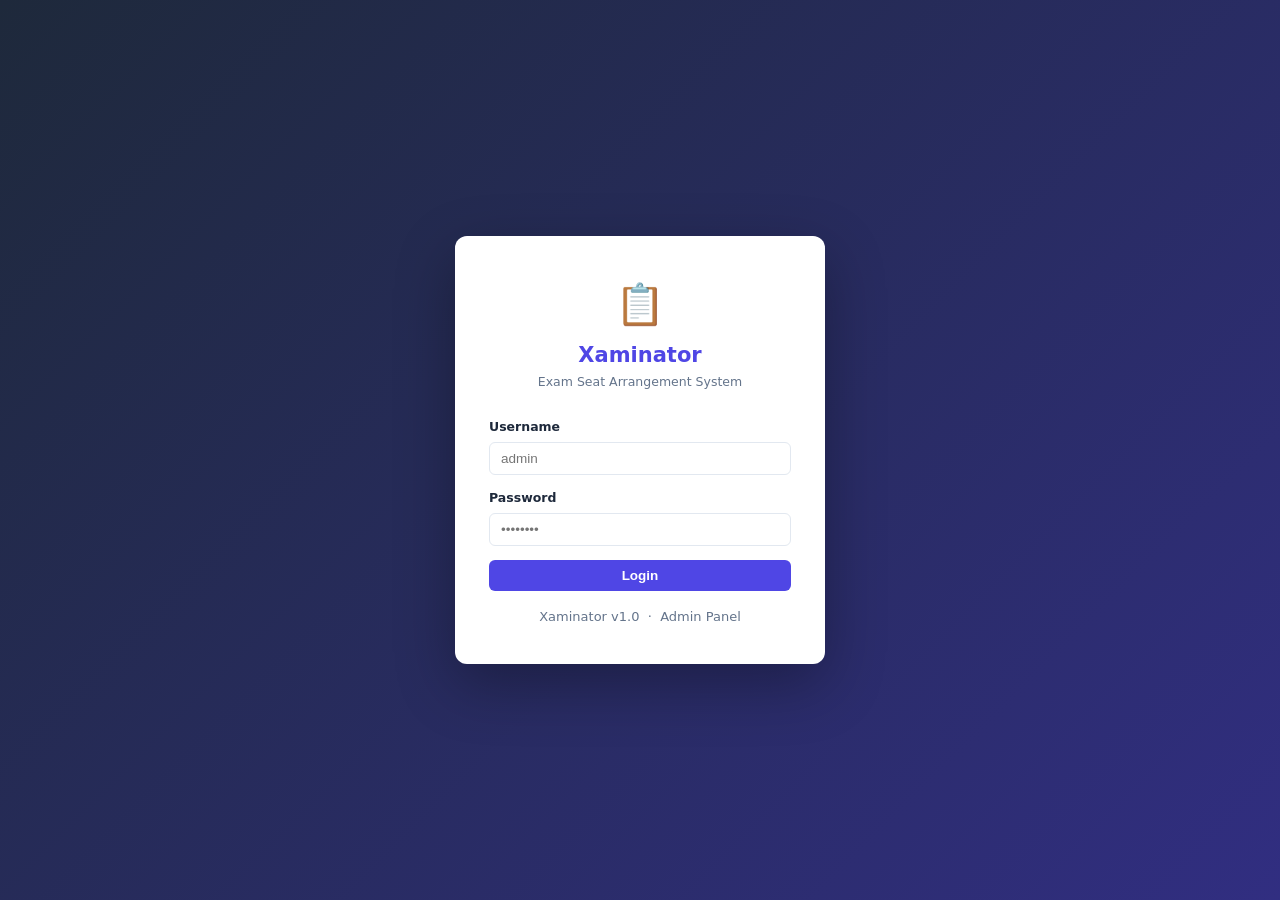
==== frontend/index.html @ a09771d4 "updt:frontend code" ====
<!DOCTYPE html>
<html lang="en">
<head>
  <meta charset="UTF-8">
  <meta name="viewport" content="width=device-width, initial-scale=1.0">
  <title>Login — Xaminator</title>
  <link rel="stylesheet" href="css/styles.css">
</head>
<body class="login-page">

  <div class="login-card">
    <div class="login-logo">
      <span class="logo-mark">📋</span>
      <h1>Xaminator</h1>
      <p>Exam Seat Arrangement System</p>
    </div>

    <form id="login-form" autocomplete="on" novalidate>
      <div id="login-error" class="login-error" role="alert"></div>

      <div class="form-group">
        <label for="username">Username</label>
        <input id="username" type="text" placeholder="admin"
               autocomplete="username" required>
      </div>

      <div class="form-group">
        <label for="password">Password</label>
        <input id="password" type="password" placeholder="••••••••"
               autocomplete="current-password" required>
      </div>

      <button type="submit" class="btn btn-primary btn-full">
        Login
      </button>
    </form>

    <p class="text-muted mt-4" style="text-align:center;">
      Xaminator v1.0 &nbsp;·&nbsp; Admin Panel
    </p>
  </div>

  <script>
    // Redirect to dashboard if already logged in
    if (sessionStorage.getItem('xaminator_auth') === '1') {
      location.replace('dashboard.html');
    }

    document.getElementById('login-form').addEventListener('submit', function (e) {
      e.preventDefault();
      const username = document.getElementById('username').value.trim();
      const password = document.getElementById('password').value;
      const errEl    = document.getElementById('login-error');

      errEl.style.display = 'none';
      errEl.textContent   = '';

      if (!username || !password) {
        errEl.textContent   = 'Please enter both username and password.';
        errEl.style.display = 'block';
        return;
      }

      // Placeholder auth — swap for a real JWT /login API call when backend auth is added.
      if (username === 'admin' && password === 'admin') {
        sessionStorage.setItem('xaminator_auth', '1');
        location.href = 'dashboard.html';
      } else {
        errEl.textContent   = 'Invalid credentials. Default: admin / admin';
        errEl.style.display = 'block';
      }
    });
  </script>

</body>
</html>
---- frontend/css/styles.css ----
/* ============================================================
   Xaminator Admin Dashboard — styles.css
   ============================================================ */

/* === CSS Variables === */
:root {
  --primary:       #4f46e5;
  --primary-dark:  #4338ca;
  --primary-light: #e0e7ff;
  --sidebar-bg:    #1e293b;
  --sidebar-hover: #334155;
  --sidebar-link:  #94a3b8;
  --bg:            #f1f5f9;
  --card-bg:       #ffffff;
  --text:          #1e293b;
  --text-muted:    #64748b;
  --border:        #e2e8f0;
  --success:       #10b981;
  --success-bg:    #d1fae5;
  --error:         #ef4444;
  --error-bg:      #fee2e2;
  --warning:       #f59e0b;
  --warning-bg:    #fef3c7;
  --info:          #3b82f6;
  --info-bg:       #dbeafe;
  --sidebar-width: 240px;
  --radius:        8px;
  --shadow:        0 1px 3px rgba(0,0,0,.10), 0 1px 2px rgba(0,0,0,.06);
  --shadow-md:     0 4px 6px rgba(0,0,0,.07), 0 2px 4px rgba(0,0,0,.06);
}

/* === Reset === */
*, *::before, *::after { box-sizing: border-box; margin: 0; padding: 0; }
html { height: 100%; font-size: 16px; }
body {
  font-family: 'Segoe UI', system-ui, -apple-system, sans-serif;
  background: var(--bg);
  color: var(--text);
  min-height: 100%;
  line-height: 1.5;
}

/* ============================================================
   Layout
   ============================================================ */
.app-layout {
  display: flex;
  min-height: 100vh;
}

/* ============================================================
   Sidebar
   ============================================================ */
.sidebar {
  width: var(--sidebar-width);
  background: var(--sidebar-bg);
  display: flex;
  flex-direction: column;
  position: fixed;
  top: 0; left: 0; bottom: 0;
  z-index: 100;
  overflow-y: auto;
}

.sidebar-logo {
  display: flex;
  align-items: center;
  gap: 10px;
  padding: 22px 20px;
  border-bottom: 1px solid #334155;
  flex-shrink: 0;
}
.sidebar-logo .logo-icon { font-size: 22px; }
.sidebar-logo .logo-text {
  font-size: 17px;
  font-weight: 700;
  color: #f8fafc;
  letter-spacing: .4px;
}

.nav-links { list-style: none; padding: 12px 0; flex: 1; }
.nav-links li a {
  display: flex;
  align-items: center;
  gap: 11px;
  padding: 11px 20px;
  color: var(--sidebar-link);
  text-decoration: none;
  font-size: 13.5px;
  font-weight: 500;
  transition: background .15s, color .15s;
}
.nav-links li a:hover  { background: var(--sidebar-hover); color: #f8fafc; }
.nav-links li a.active {
  background: var(--primary);
  color: #fff;
  border-right: 3px solid #818cf8;
}
.nav-icon { font-size: 15px; }

.sidebar-footer {
  padding: 14px 20px;
  border-top: 1px solid #334155;
  flex-shrink: 0;
}
.logout-btn {
  display: flex;
  align-items: center;
  gap: 9px;
  color: #94a3b8;
  text-decoration: none;
  font-size: 13.5px;
  padding: 8px 0;
  transition: color .15s;
}
.logout-btn:hover { color: var(--error); }

/* ============================================================
   Main Content
   ============================================================ */
.main-content {
  margin-left: var(--sidebar-width);
  flex: 1;
  display: flex;
  flex-direction: column;
  min-height: 100vh;
}
.page-header {
  background: var(--card-bg);
  border-bottom: 1px solid var(--border);
  padding: 18px 30px;
  display: flex;
  align-items: center;
  justify-content: space-between;
  flex-shrink: 0;
}
.page-header h1  { font-size: 20px; font-weight: 700; color: var(--text); }
.page-header p   { font-size: 13px; color: var(--text-muted); margin-top: 2px; }
.page-body       { padding: 24px 30px; flex: 1; }

/* ============================================================
   Cards
   ============================================================ */
.card {
  background: var(--card-bg);
  border-radius: var(--radius);
  border: 1px solid var(--border);
  box-shadow: var(--shadow);
}
.card-header {
  padding: 14px 18px;
  border-bottom: 1px solid var(--border);
  font-size: 14px;
  font-weight: 600;
  color: var(--text);
}
.card-body { padding: 18px; }

/* ============================================================
   Stats Grid
   ============================================================ */
.stats-grid {
  display: grid;
  grid-template-columns: repeat(auto-fit, minmax(190px, 1fr));
  gap: 18px;
  margin-bottom: 26px;
}
.stat-card {
  background: var(--card-bg);
  border-radius: var(--radius);
  border: 1px solid var(--border);
  box-shadow: var(--shadow);
  padding: 18px 22px;
  display: flex;
  align-items: center;
  gap: 15px;
}
.stat-icon {
  width: 46px; height: 46px;
  border-radius: var(--radius);
  display: flex; align-items: center; justify-content: center;
  font-size: 20px;
  flex-shrink: 0;
}
.stat-icon.blue   { background: #eff6ff; }
.stat-icon.green  { background: #f0fdf4; }
.stat-icon.purple { background: #faf5ff; }
.stat-icon.orange { background: #fff7ed; }
.stat-value { font-size: 26px; font-weight: 700; color: var(--text); line-height: 1; }
.stat-label { font-size: 12px; color: var(--text-muted); margin-top: 3px; }

/* ============================================================
   Two-column layout
   ============================================================ */
.two-col {
  display: grid;
  grid-template-columns: 320px 1fr;
  gap: 22px;
  align-items: start;
}
@media (max-width: 900px) { .two-col { grid-template-columns: 1fr; } }

/* ============================================================
   Forms
   ============================================================ */
.form-group  { margin-bottom: 14px; }
.form-group label {
  display: block;
  font-size: 12.5px;
  font-weight: 600;
  color: var(--text);
  margin-bottom: 5px;
}
.form-group input,
.form-group select,
.form-group textarea {
  width: 100%;
  padding: 8px 11px;
  border: 1px solid var(--border);
  border-radius: 6px;
  font-size: 13.5px;
  color: var(--text);
  background: #fff;
  outline: none;
  transition: border-color .15s, box-shadow .15s;
  -webkit-appearance: none;
  appearance: none;
}
.form-group select { background-image: url("data:image/svg+xml,%3Csvg xmlns='http://www.w3.org/2000/svg' width='12' height='12' viewBox='0 0 12 12'%3E%3Cpath fill='%2364748b' d='M6 8L1 3h10z'/%3E%3C/svg%3E"); background-repeat: no-repeat; background-position: right 10px center; padding-right: 28px; }
.form-group input:focus,
.form-group select:focus,
.form-group textarea:focus {
  border-color: var(--primary);
  box-shadow: 0 0 0 3px var(--primary-light);
}
.form-group input.error,
.form-group select.error { border-color: var(--error); }
.field-error { font-size: 11.5px; color: var(--error); margin-top: 3px; }

/* ============================================================
   Buttons
   ============================================================ */
.btn {
  display: inline-flex;
  align-items: center;
  gap: 6px;
  padding: 8px 16px;
  border-radius: 6px;
  border: none;
  font-size: 13.5px;
  font-weight: 600;
  cursor: pointer;
  transition: background .15s, transform .1s, opacity .15s;
  text-decoration: none;
  white-space: nowrap;
}
.btn:active   { transform: scale(.98); }
.btn:disabled { opacity: .6; cursor: not-allowed; }

.btn-primary   { background: var(--primary); color: #fff; }
.btn-primary:hover:not(:disabled)   { background: var(--primary-dark); }
.btn-danger    { background: var(--error); color: #fff; }
.btn-danger:hover:not(:disabled)    { background: #dc2626; }
.btn-success   { background: var(--success); color: #fff; }
.btn-success:hover:not(:disabled)   { background: #059669; }
.btn-secondary { background: var(--border); color: var(--text); }
.btn-secondary:hover:not(:disabled) { background: #cbd5e1; }
.btn-sm   { padding: 5px 11px; font-size: 12px; }
.btn-full { width: 100%; justify-content: center; }

/* ============================================================
   Search Bar
   ============================================================ */
.search-bar          { display: flex; gap: 10px; margin-bottom: 14px; }
.search-bar input    { flex: 1; padding: 8px 11px; border: 1px solid var(--border); border-radius: 6px; font-size: 13.5px; outline: none; }
.search-bar input:focus { border-color: var(--primary); box-shadow: 0 0 0 3px var(--primary-light); }

/* ============================================================
   Tables
   ============================================================ */
.table-wrapper { overflow-x: auto; border-radius: var(--radius); }
table  { width: 100%; border-collapse: collapse; font-size: 13.5px; }
thead th {
  text-align: left;
  padding: 11px 13px;
  background: #f8fafc;
  border-bottom: 2px solid var(--border);
  font-size: 11px;
  font-weight: 700;
  color: var(--text-muted);
  text-transform: uppercase;
  letter-spacing: .5px;
  white-space: nowrap;
}
tbody tr { border-bottom: 1px solid var(--border); transition: background .1s; }
tbody tr:last-child { border-bottom: none; }
tbody tr:hover { background: #f8fafc; }
tbody td { padding: 11px 13px; color: var(--text); vertical-align: middle; }
.empty-row td {
  text-align: center;
  color: var(--text-muted);
  padding: 30px;
  font-style: italic;
  font-size: 13px;
}
.loading-row td { text-align: center; padding: 30px; color: var(--text-muted); }

/* ============================================================
   Badges
   ============================================================ */
.badge {
  display: inline-block;
  padding: 2px 8px;
  border-radius: 20px;
  font-size: 10.5px;
  font-weight: 700;
  text-transform: uppercase;
  letter-spacing: .3px;
}
.badge-success { background: var(--success-bg); color: #065f46; }
.badge-error   { background: var(--error-bg);   color: #991b1b; }
.badge-warning { background: var(--warning-bg); color: #92400e; }
.badge-info    { background: var(--info-bg);    color: #1e40af; }
.badge-gray    { background: #f1f5f9;           color: #475569; }

/* ============================================================
   Toast Notifications
   ============================================================ */
#toast-container {
  position: fixed;
  top: 18px; right: 18px;
  z-index: 9999;
  display: flex;
  flex-direction: column;
  gap: 9px;
  pointer-events: none;
}
.toast {
  display: flex;
  align-items: center;
  gap: 10px;
  padding: 13px 16px;
  border-radius: var(--radius);
  font-size: 13.5px;
  font-weight: 500;
  box-shadow: var(--shadow-md);
  min-width: 270px;
  max-width: 380px;
  pointer-events: all;
  animation: toastIn .25s ease-out;
}
@keyframes toastIn  { from { transform: translateX(110%); opacity: 0; } to { transform: translateX(0); opacity: 1; } }
@keyframes toastOut { to   { transform: translateX(110%); opacity: 0; } }
.toast.success { background: var(--success-bg); color: #065f46; border-left: 4px solid var(--success); }
.toast.error   { background: var(--error-bg);   color: #991b1b; border-left: 4px solid var(--error);   }
.toast.info    { background: var(--info-bg);    color: #1e40af; border-left: 4px solid var(--info);    }

/* ============================================================
   Spinner
   ============================================================ */
.spinner {
  display: inline-block;
  width: 15px; height: 15px;
  border: 2px solid rgba(255,255,255,.4);
  border-top-color: #fff;
  border-radius: 50%;
  animation: spin .7s linear infinite;
  flex-shrink: 0;
  vertical-align: middle;
}
.spinner-dark { border: 2px solid var(--border); border-top-color: var(--primary); }
@keyframes spin { to { transform: rotate(360deg); } }

/* ============================================================
   Seating select bar
   ============================================================ */
.select-bar { display: flex; gap: 12px; align-items: flex-end; margin-bottom: 18px; flex-wrap: wrap; }
.select-bar .form-group { flex: 1; min-width: 220px; margin-bottom: 0; }
.seating-meta { font-size: 13px; color: var(--text-muted); margin-bottom: 12px; }

/* ============================================================
   Dept list on dashboard
   ============================================================ */
.dept-item {
  display: flex;
  justify-content: space-between;
  align-items: center;
  padding: 7px 0;
  border-bottom: 1px solid var(--border);
  font-size: 13px;
}
.dept-item:last-child { border-bottom: none; }
.dept-code { font-weight: 700; color: var(--primary); }

/* ============================================================
   Login Page
   ============================================================ */
.login-page {
  min-height: 100vh;
  background: linear-gradient(135deg, #1e293b 0%, #312e81 100%);
  display: flex;
  align-items: center;
  justify-content: center;
}
.login-card {
  background: #fff;
  border-radius: 12px;
  box-shadow: 0 20px 60px rgba(0,0,0,.3);
  padding: 38px 34px;
  width: 100%;
  max-width: 370px;
}
.login-logo { text-align: center; margin-bottom: 26px; }
.login-logo .logo-mark { font-size: 40px; display: block; margin-bottom: 6px; }
.login-logo h1 { font-size: 21px; font-weight: 800; color: var(--primary); }
.login-logo p  { font-size: 12.5px; color: var(--text-muted); margin-top: 2px; }
.login-error { color: var(--error); font-size: 13px; margin-bottom: 10px; display: none; }

/* ============================================================
   Utility
   ============================================================ */
.mt-3 { margin-top: 12px; }
.mt-4 { margin-top: 16px; }
.mb-4 { margin-bottom: 16px; }
.text-muted  { color: var(--text-muted); font-size: 13px; }
.flex-between{ display: flex; align-items: center; justify-content: space-between; }
.section-title {
  font-size: 11px;
  font-weight: 700;
  color: var(--text-muted);
  text-transform: uppercase;
  letter-spacing: .5px;
  margin-bottom: 14px;
  padding-bottom: 8px;
  border-bottom: 1px solid var(--border);
}
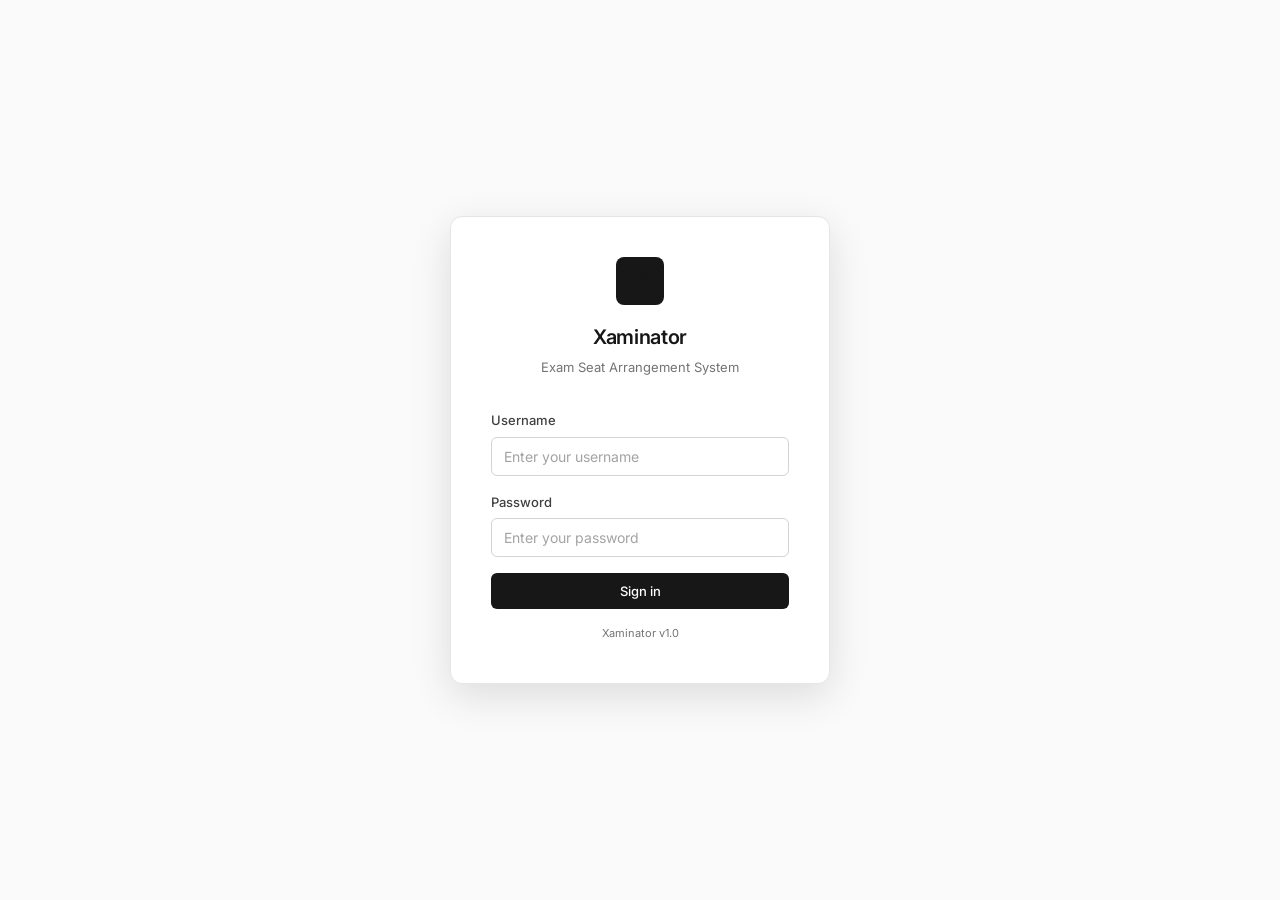
==== commit 0cdfb341: "updt: UI changes and bulk upload" ====
--- a/frontend/index.html
+++ b/frontend/index.html
@@ -4,13 +4,16 @@
   <meta charset="UTF-8">
   <meta name="viewport" content="width=device-width, initial-scale=1.0">
   <title>Login — Xaminator</title>
+  <link rel="preconnect" href="https://fonts.googleapis.com">
+  <link rel="preconnect" href="https://fonts.gstatic.com" crossorigin>
+  <link href="https://fonts.googleapis.com/css2?family=Inter:wght@400;500;600;700&display=swap" rel="stylesheet">
   <link rel="stylesheet" href="css/styles.css">
 </head>
 <body class="login-page">
 
   <div class="login-card">
     <div class="login-logo">
-      <span class="logo-mark">📋</span>
+      <div class="logo-mark">X</div>
       <h1>Xaminator</h1>
       <p>Exam Seat Arrangement System</p>
     </div>
@@ -20,37 +23,39 @@
 
       <div class="form-group">
         <label for="username">Username</label>
-        <input id="username" type="text" placeholder="admin"
+        <input id="username" type="text" placeholder="Enter your username"
                autocomplete="username" required>
       </div>
 
       <div class="form-group">
         <label for="password">Password</label>
-        <input id="password" type="password" placeholder="••••••••"
+        <input id="password" type="password" placeholder="Enter your password"
                autocomplete="current-password" required>
       </div>
 
-      <button type="submit" class="btn btn-primary btn-full">
-        Login
+      <button type="submit" class="btn btn-primary btn-full" id="login-btn">
+        Sign in
       </button>
     </form>
 
-    <p class="text-muted mt-4" style="text-align:center;">
-      Xaminator v1.0 &nbsp;·&nbsp; Admin Panel
+    <p class="text-muted mt-4" style="text-align:center; font-size: 11px;">
+      Xaminator v1.0
     </p>
   </div>
 
+  <script src="js/api.js"></script>
   <script>
     // Redirect to dashboard if already logged in
-    if (sessionStorage.getItem('xaminator_auth') === '1') {
+    if (AuthAPI.isAuthenticated()) {
       location.replace('dashboard.html');
     }
 
-    document.getElementById('login-form').addEventListener('submit', function (e) {
+    document.getElementById('login-form').addEventListener('submit', async function (e) {
       e.preventDefault();
       const username = document.getElementById('username').value.trim();
       const password = document.getElementById('password').value;
       const errEl    = document.getElementById('login-error');
+      const loginBtn = document.getElementById('login-btn');
 
       errEl.style.display = 'none';
       errEl.textContent   = '';
@@ -61,13 +66,20 @@
         return;
       }
 
-      // Placeholder auth — swap for a real JWT /login API call when backend auth is added.
-      if (username === 'admin' && password === 'admin') {
-        sessionStorage.setItem('xaminator_auth', '1');
+      // Disable button and show loading state
+      loginBtn.disabled = true;
+      const originalText = loginBtn.innerHTML;
+      loginBtn.innerHTML = '<span class="spinner"></span> Signing in...';
+
+      try {
+        await AuthAPI.login(username, password);
         location.href = 'dashboard.html';
-      } else {
-        errEl.textContent   = 'Invalid credentials. Default: admin / admin';
+      } catch (error) {
+        errEl.textContent = error.message || 'Invalid credentials. Please try again.';
         errEl.style.display = 'block';
+      } finally {
+        loginBtn.disabled = false;
+        loginBtn.innerHTML = originalText;
       }
     });
   </script>
--- a/frontend/css/styles.css
+++ b/frontend/css/styles.css
@@ -1,43 +1,77 @@
 /* ============================================================
-   Xaminator Admin Dashboard — styles.css
+   Xaminator — Professional Minimal Design System
+   Inspired by Linear, Notion, and Vercel
    ============================================================ */
 
 /* === CSS Variables === */
 :root {
-  --primary:       #4f46e5;
-  --primary-dark:  #4338ca;
-  --primary-light: #e0e7ff;
-  --sidebar-bg:    #1e293b;
-  --sidebar-hover: #334155;
-  --sidebar-link:  #94a3b8;
-  --bg:            #f1f5f9;
-  --card-bg:       #ffffff;
-  --text:          #1e293b;
-  --text-muted:    #64748b;
-  --border:        #e2e8f0;
-  --success:       #10b981;
-  --success-bg:    #d1fae5;
-  --error:         #ef4444;
-  --error-bg:      #fee2e2;
-  --warning:       #f59e0b;
-  --warning-bg:    #fef3c7;
-  --info:          #3b82f6;
-  --info-bg:       #dbeafe;
-  --sidebar-width: 240px;
-  --radius:        8px;
-  --shadow:        0 1px 3px rgba(0,0,0,.10), 0 1px 2px rgba(0,0,0,.06);
-  --shadow-md:     0 4px 6px rgba(0,0,0,.07), 0 2px 4px rgba(0,0,0,.06);
+  /* Colors - Neutral palette */
+  --gray-50:  #fafafa;
+  --gray-100: #f5f5f5;
+  --gray-200: #e5e5e5;
+  --gray-300: #d4d4d4;
+  --gray-400: #a3a3a3;
+  --gray-500: #737373;
+  --gray-600: #525252;
+  --gray-700: #404040;
+  --gray-800: #262626;
+  --gray-900: #171717;
+  
+  /* Brand */
+  --accent: #171717;
+  --accent-light: #404040;
+  --accent-subtle: #f5f5f5;
+  
+  /* Semantic */
+  --success: #22c55e;
+  --success-subtle: #f0fdf4;
+  --error: #ef4444;
+  --error-subtle: #fef2f2;
+  --warning: #f59e0b;
+  --warning-subtle: #fffbeb;
+  --info: #3b82f6;
+  --info-subtle: #eff6ff;
+  
+  /* Layout */
+  --sidebar-width: 220px;
+  --radius-sm: 6px;
+  --radius: 8px;
+  --radius-lg: 12px;
+  
+  /* Typography */
+  --font: 'Inter', -apple-system, BlinkMacSystemFont, 'Segoe UI', sans-serif;
+  --font-mono: 'SF Mono', 'Fira Code', monospace;
+  
+  /* Shadows */
+  --shadow-xs: 0 1px 2px rgba(0,0,0,0.05);
+  --shadow-sm: 0 1px 3px rgba(0,0,0,0.08);
+  --shadow-md: 0 4px 12px rgba(0,0,0,0.08);
+  --shadow-lg: 0 12px 40px rgba(0,0,0,0.12);
+  
+  /* Transitions */
+  --transition: 150ms cubic-bezier(0.4, 0, 0.2, 1);
 }
 
 /* === Reset === */
-*, *::before, *::after { box-sizing: border-box; margin: 0; padding: 0; }
-html { height: 100%; font-size: 16px; }
+*, *::before, *::after { 
+  box-sizing: border-box; 
+  margin: 0; 
+  padding: 0; 
+}
+
+html { 
+  height: 100%; 
+  font-size: 15px;
+  -webkit-font-smoothing: antialiased;
+  -moz-osx-font-smoothing: grayscale;
+}
+
 body {
-  font-family: 'Segoe UI', system-ui, -apple-system, sans-serif;
-  background: var(--bg);
-  color: var(--text);
+  font-family: var(--font);
+  background: var(--gray-50);
+  color: var(--gray-900);
   min-height: 100%;
-  line-height: 1.5;
+  line-height: 1.6;
 }
 
 /* ============================================================
@@ -49,71 +83,105 @@
 }
 
 /* ============================================================
-   Sidebar
+   Sidebar — Clean, minimal navigation
    ============================================================ */
 .sidebar {
   width: var(--sidebar-width);
-  background: var(--sidebar-bg);
+  background: #fff;
+  border-right: 1px solid var(--gray-200);
   display: flex;
   flex-direction: column;
   position: fixed;
-  top: 0; left: 0; bottom: 0;
+  top: 0; 
+  left: 0; 
+  bottom: 0;
   z-index: 100;
-  overflow-y: auto;
 }
 
 .sidebar-logo {
   display: flex;
   align-items: center;
   gap: 10px;
-  padding: 22px 20px;
-  border-bottom: 1px solid #334155;
-  flex-shrink: 0;
-}
-.sidebar-logo .logo-icon { font-size: 22px; }
+  padding: 20px;
+  border-bottom: 1px solid var(--gray-100);
+}
+
+.sidebar-logo .logo-icon { 
+  font-size: 20px;
+  width: 32px;
+  height: 32px;
+  display: flex;
+  align-items: center;
+  justify-content: center;
+  background: var(--gray-900);
+  color: #fff;
+  border-radius: var(--radius-sm);
+  font-size: 14px;
+}
+
 .sidebar-logo .logo-text {
-  font-size: 17px;
-  font-weight: 700;
-  color: #f8fafc;
-  letter-spacing: .4px;
-}
-
-.nav-links { list-style: none; padding: 12px 0; flex: 1; }
+  font-size: 15px;
+  font-weight: 600;
+  color: var(--gray-900);
+  letter-spacing: -0.3px;
+}
+
+.nav-links { 
+  list-style: none; 
+  padding: 12px 8px; 
+  flex: 1;
+}
+
 .nav-links li a {
   display: flex;
   align-items: center;
-  gap: 11px;
-  padding: 11px 20px;
-  color: var(--sidebar-link);
+  gap: 10px;
+  padding: 10px 12px;
+  color: var(--gray-600);
   text-decoration: none;
-  font-size: 13.5px;
+  font-size: 13px;
   font-weight: 500;
-  transition: background .15s, color .15s;
-}
-.nav-links li a:hover  { background: var(--sidebar-hover); color: #f8fafc; }
+  border-radius: var(--radius-sm);
+  transition: all var(--transition);
+}
+
+.nav-links li a:hover { 
+  background: var(--gray-100); 
+  color: var(--gray-900); 
+}
+
 .nav-links li a.active {
-  background: var(--primary);
+  background: var(--gray-900);
   color: #fff;
-  border-right: 3px solid #818cf8;
-}
-.nav-icon { font-size: 15px; }
+}
+
+.nav-icon { 
+  font-size: 14px; 
+  opacity: 0.7;
+}
 
 .sidebar-footer {
-  padding: 14px 20px;
-  border-top: 1px solid #334155;
-  flex-shrink: 0;
-}
+  padding: 16px;
+  border-top: 1px solid var(--gray-100);
+}
+
 .logout-btn {
   display: flex;
   align-items: center;
-  gap: 9px;
-  color: #94a3b8;
+  gap: 8px;
+  color: var(--gray-500);
   text-decoration: none;
-  font-size: 13.5px;
-  padding: 8px 0;
-  transition: color .15s;
-}
-.logout-btn:hover { color: var(--error); }
+  font-size: 13px;
+  font-weight: 500;
+  padding: 8px 12px;
+  border-radius: var(--radius-sm);
+  transition: all var(--transition);
+}
+
+.logout-btn:hover { 
+  background: var(--error-subtle);
+  color: var(--error); 
+}
 
 /* ============================================================
    Main Content
@@ -124,313 +192,1202 @@
   display: flex;
   flex-direction: column;
   min-height: 100vh;
-}
+  background: var(--gray-50);
+}
+
 .page-header {
-  background: var(--card-bg);
-  border-bottom: 1px solid var(--border);
-  padding: 18px 30px;
+  background: #fff;
+  border-bottom: 1px solid var(--gray-200);
+  padding: 24px 32px;
   display: flex;
   align-items: center;
   justify-content: space-between;
-  flex-shrink: 0;
-}
-.page-header h1  { font-size: 20px; font-weight: 700; color: var(--text); }
-.page-header p   { font-size: 13px; color: var(--text-muted); margin-top: 2px; }
-.page-body       { padding: 24px 30px; flex: 1; }
-
-/* ============================================================
-   Cards
+  position: sticky;
+  top: 0;
+  z-index: 50;
+}
+
+.page-header h1 { 
+  font-size: 18px; 
+  font-weight: 600; 
+  color: var(--gray-900);
+  letter-spacing: -0.3px;
+}
+
+.page-header p { 
+  font-size: 13px; 
+  color: var(--gray-500); 
+  margin-top: 2px; 
+}
+
+.page-body { 
+  padding: 32px; 
+  flex: 1;
+  max-width: 1400px;
+}
+
+/* ============================================================
+   Cards — Minimal, clean containers
    ============================================================ */
 .card {
-  background: var(--card-bg);
-  border-radius: var(--radius);
-  border: 1px solid var(--border);
-  box-shadow: var(--shadow);
-}
+  background: #fff;
+  border-radius: var(--radius-lg);
+  border: 1px solid var(--gray-200);
+}
+
 .card-header {
-  padding: 14px 18px;
-  border-bottom: 1px solid var(--border);
-  font-size: 14px;
+  padding: 16px 20px;
+  border-bottom: 1px solid var(--gray-100);
+  font-size: 13px;
   font-weight: 600;
-  color: var(--text);
-}
-.card-body { padding: 18px; }
-
-/* ============================================================
-   Stats Grid
+  color: var(--gray-900);
+  display: flex;
+  align-items: center;
+  justify-content: space-between;
+}
+
+.card-body { 
+  padding: 20px; 
+}
+
+.card-footer {
+  padding: 16px 20px;
+  background: var(--gray-50);
+  border-top: 1px solid var(--gray-100);
+  border-radius: 0 0 var(--radius-lg) var(--radius-lg);
+}
+
+/* ============================================================
+   Stats Grid — Clean metrics display
    ============================================================ */
 .stats-grid {
   display: grid;
-  grid-template-columns: repeat(auto-fit, minmax(190px, 1fr));
-  gap: 18px;
-  margin-bottom: 26px;
-}
+  grid-template-columns: repeat(auto-fit, minmax(200px, 1fr));
+  gap: 16px;
+  margin-bottom: 32px;
+}
+
 .stat-card {
-  background: var(--card-bg);
+  background: #fff;
+  border-radius: var(--radius-lg);
+  border: 1px solid var(--gray-200);
+  padding: 20px 24px;
+  display: flex;
+  align-items: center;
+  gap: 16px;
+  transition: border-color var(--transition);
+}
+
+.stat-card:hover {
+  border-color: var(--gray-300);
+}
+
+.stat-icon {
+  width: 40px; 
+  height: 40px;
   border-radius: var(--radius);
-  border: 1px solid var(--border);
-  box-shadow: var(--shadow);
-  padding: 18px 22px;
-  display: flex;
-  align-items: center;
-  gap: 15px;
-}
-.stat-icon {
-  width: 46px; height: 46px;
-  border-radius: var(--radius);
-  display: flex; align-items: center; justify-content: center;
-  font-size: 20px;
-  flex-shrink: 0;
-}
-.stat-icon.blue   { background: #eff6ff; }
-.stat-icon.green  { background: #f0fdf4; }
+  display: flex; 
+  align-items: center; 
+  justify-content: center;
+  font-size: 18px;
+  background: var(--gray-100);
+}
+
+.stat-icon.blue   { background: var(--info-subtle); }
+.stat-icon.green  { background: var(--success-subtle); }
 .stat-icon.purple { background: #faf5ff; }
-.stat-icon.orange { background: #fff7ed; }
-.stat-value { font-size: 26px; font-weight: 700; color: var(--text); line-height: 1; }
-.stat-label { font-size: 12px; color: var(--text-muted); margin-top: 3px; }
+.stat-icon.orange { background: var(--warning-subtle); }
+
+.stat-value { 
+  font-size: 28px; 
+  font-weight: 600; 
+  color: var(--gray-900); 
+  line-height: 1;
+  letter-spacing: -0.5px;
+}
+
+.stat-label { 
+  font-size: 12px; 
+  color: var(--gray-500); 
+  margin-top: 4px;
+  font-weight: 500;
+}
 
 /* ============================================================
    Two-column layout
    ============================================================ */
 .two-col {
   display: grid;
-  grid-template-columns: 320px 1fr;
-  gap: 22px;
+  grid-template-columns: 340px 1fr;
+  gap: 24px;
   align-items: start;
 }
-@media (max-width: 900px) { .two-col { grid-template-columns: 1fr; } }
-
-/* ============================================================
-   Forms
-   ============================================================ */
-.form-group  { margin-bottom: 14px; }
+
+@media (max-width: 1024px) { 
+  .two-col { grid-template-columns: 1fr; } 
+}
+
+/* ============================================================
+   Forms — Clean, minimal inputs
+   ============================================================ */
+.form-group { 
+  margin-bottom: 16px; 
+}
+
 .form-group label {
   display: block;
-  font-size: 12.5px;
-  font-weight: 600;
-  color: var(--text);
-  margin-bottom: 5px;
-}
+  font-size: 13px;
+  font-weight: 500;
+  color: var(--gray-700);
+  margin-bottom: 6px;
+}
+
 .form-group input,
 .form-group select,
 .form-group textarea {
   width: 100%;
-  padding: 8px 11px;
-  border: 1px solid var(--border);
-  border-radius: 6px;
-  font-size: 13.5px;
-  color: var(--text);
+  padding: 10px 12px;
+  border: 1px solid var(--gray-300);
+  border-radius: var(--radius-sm);
+  font-size: 14px;
+  font-family: var(--font);
+  color: var(--gray-900);
   background: #fff;
   outline: none;
-  transition: border-color .15s, box-shadow .15s;
-  -webkit-appearance: none;
+  transition: all var(--transition);
+}
+
+.form-group input::placeholder,
+.form-group textarea::placeholder {
+  color: var(--gray-400);
+}
+
+.form-group select { 
   appearance: none;
-}
-.form-group select { background-image: url("data:image/svg+xml,%3Csvg xmlns='http://www.w3.org/2000/svg' width='12' height='12' viewBox='0 0 12 12'%3E%3Cpath fill='%2364748b' d='M6 8L1 3h10z'/%3E%3C/svg%3E"); background-repeat: no-repeat; background-position: right 10px center; padding-right: 28px; }
+  background-image: url("data:image/svg+xml,%3Csvg xmlns='http://www.w3.org/2000/svg' width='12' height='12' viewBox='0 0 12 12'%3E%3Cpath fill='%23737373' d='M6 8L1 3h10z'/%3E%3C/svg%3E"); 
+  background-repeat: no-repeat; 
+  background-position: right 12px center; 
+  padding-right: 32px;
+  cursor: pointer;
+}
+
 .form-group input:focus,
 .form-group select:focus,
 .form-group textarea:focus {
-  border-color: var(--primary);
-  box-shadow: 0 0 0 3px var(--primary-light);
-}
+  border-color: var(--gray-900);
+  box-shadow: 0 0 0 3px rgba(0,0,0,0.05);
+}
+
 .form-group input.error,
-.form-group select.error { border-color: var(--error); }
-.field-error { font-size: 11.5px; color: var(--error); margin-top: 3px; }
-
-/* ============================================================
-   Buttons
+.form-group select.error { 
+  border-color: var(--error); 
+}
+
+.field-error { 
+  font-size: 12px; 
+  color: var(--error); 
+  margin-top: 4px; 
+}
+
+.form-row {
+  display: grid;
+  grid-template-columns: repeat(2, 1fr);
+  gap: 12px;
+}
+
+.form-row .form-group {
+  margin-bottom: 0;
+}
+
+@media (max-width: 500px) {
+  .form-row { grid-template-columns: 1fr; }
+}
+
+/* ============================================================
+   Buttons — Minimal, purposeful
    ============================================================ */
 .btn {
   display: inline-flex;
   align-items: center;
+  justify-content: center;
   gap: 6px;
-  padding: 8px 16px;
-  border-radius: 6px;
+  padding: 10px 16px;
+  border-radius: var(--radius-sm);
   border: none;
-  font-size: 13.5px;
-  font-weight: 600;
+  font-size: 13px;
+  font-weight: 500;
+  font-family: var(--font);
   cursor: pointer;
-  transition: background .15s, transform .1s, opacity .15s;
+  transition: all var(--transition);
   text-decoration: none;
   white-space: nowrap;
 }
-.btn:active   { transform: scale(.98); }
-.btn:disabled { opacity: .6; cursor: not-allowed; }
-
-.btn-primary   { background: var(--primary); color: #fff; }
-.btn-primary:hover:not(:disabled)   { background: var(--primary-dark); }
-.btn-danger    { background: var(--error); color: #fff; }
-.btn-danger:hover:not(:disabled)    { background: #dc2626; }
-.btn-success   { background: var(--success); color: #fff; }
-.btn-success:hover:not(:disabled)   { background: #059669; }
-.btn-secondary { background: var(--border); color: var(--text); }
-.btn-secondary:hover:not(:disabled) { background: #cbd5e1; }
-.btn-sm   { padding: 5px 11px; font-size: 12px; }
-.btn-full { width: 100%; justify-content: center; }
+
+.btn:active { 
+  transform: scale(0.98); 
+}
+
+.btn:disabled { 
+  opacity: 0.5; 
+  cursor: not-allowed; 
+}
+
+.btn-primary { 
+  background: var(--gray-900); 
+  color: #fff; 
+}
+
+.btn-primary:hover:not(:disabled) { 
+  background: var(--gray-700); 
+}
+
+.btn-secondary { 
+  background: #fff; 
+  color: var(--gray-700);
+  border: 1px solid var(--gray-300);
+}
+
+.btn-secondary:hover:not(:disabled) { 
+  background: var(--gray-50);
+  border-color: var(--gray-400);
+}
+
+.btn-danger { 
+  background: var(--error); 
+  color: #fff; 
+}
+
+.btn-danger:hover:not(:disabled) { 
+  background: #dc2626; 
+}
+
+.btn-success { 
+  background: var(--success); 
+  color: #fff; 
+}
+
+.btn-success:hover:not(:disabled) { 
+  background: #16a34a; 
+}
+
+.btn-ghost {
+  background: transparent;
+  color: var(--gray-600);
+}
+
+.btn-ghost:hover:not(:disabled) {
+  background: var(--gray-100);
+  color: var(--gray-900);
+}
+
+.btn-sm { 
+  padding: 6px 12px; 
+  font-size: 12px; 
+}
+
+.btn-lg {
+  padding: 12px 24px;
+  font-size: 14px;
+}
+
+.btn-full { 
+  width: 100%; 
+}
+
+.button-group {
+  display: flex;
+  gap: 8px;
+}
 
 /* ============================================================
    Search Bar
    ============================================================ */
-.search-bar          { display: flex; gap: 10px; margin-bottom: 14px; }
-.search-bar input    { flex: 1; padding: 8px 11px; border: 1px solid var(--border); border-radius: 6px; font-size: 13.5px; outline: none; }
-.search-bar input:focus { border-color: var(--primary); box-shadow: 0 0 0 3px var(--primary-light); }
-
-/* ============================================================
-   Tables
-   ============================================================ */
-.table-wrapper { overflow-x: auto; border-radius: var(--radius); }
-table  { width: 100%; border-collapse: collapse; font-size: 13.5px; }
+.search-bar { 
+  margin-bottom: 16px; 
+}
+
+.search-bar input { 
+  width: 100%;
+  padding: 10px 14px 10px 36px; 
+  border: 1px solid var(--gray-200); 
+  border-radius: var(--radius-sm); 
+  font-size: 13px;
+  font-family: var(--font);
+  background: var(--gray-50);
+  background-image: url("data:image/svg+xml,%3Csvg xmlns='http://www.w3.org/2000/svg' width='16' height='16' viewBox='0 0 24 24' fill='none' stroke='%23a3a3a3' stroke-width='2'%3E%3Ccircle cx='11' cy='11' r='8'/%3E%3Cpath d='m21 21-4.35-4.35'/%3E%3C/svg%3E");
+  background-repeat: no-repeat;
+  background-position: 12px center;
+  outline: none;
+  transition: all var(--transition);
+}
+
+.search-bar input::placeholder {
+  color: var(--gray-400);
+}
+
+.search-bar input:focus { 
+  border-color: var(--gray-900);
+  background-color: #fff;
+  box-shadow: 0 0 0 3px rgba(0,0,0,0.05);
+}
+
+/* ============================================================
+   Tables — Clean data display
+   ============================================================ */
+.table-wrapper { 
+  overflow-x: auto; 
+}
+
+table { 
+  width: 100%; 
+  border-collapse: collapse; 
+}
+
 thead th {
   text-align: left;
-  padding: 11px 13px;
-  background: #f8fafc;
-  border-bottom: 2px solid var(--border);
+  padding: 12px 16px;
+  background: var(--gray-50);
+  border-bottom: 1px solid var(--gray-200);
   font-size: 11px;
-  font-weight: 700;
-  color: var(--text-muted);
+  font-weight: 600;
+  color: var(--gray-500);
   text-transform: uppercase;
-  letter-spacing: .5px;
-  white-space: nowrap;
-}
-tbody tr { border-bottom: 1px solid var(--border); transition: background .1s; }
-tbody tr:last-child { border-bottom: none; }
-tbody tr:hover { background: #f8fafc; }
-tbody td { padding: 11px 13px; color: var(--text); vertical-align: middle; }
-.empty-row td {
+  letter-spacing: 0.5px;
+}
+
+tbody tr { 
+  border-bottom: 1px solid var(--gray-100); 
+  transition: background var(--transition);
+}
+
+tbody tr:last-child { 
+  border-bottom: none; 
+}
+
+tbody tr:hover { 
+  background: var(--gray-50); 
+}
+
+tbody td { 
+  padding: 14px 16px; 
+  font-size: 13px;
+  color: var(--gray-700); 
+}
+
+.empty-row td,
+.loading-row td {
   text-align: center;
-  color: var(--text-muted);
-  padding: 30px;
-  font-style: italic;
-  font-size: 13px;
-}
-.loading-row td { text-align: center; padding: 30px; color: var(--text-muted); }
-
-/* ============================================================
-   Badges
+  color: var(--gray-400);
+  padding: 48px 16px;
+  font-size: 13px;
+}
+
+/* ============================================================
+   Badges — Subtle status indicators
    ============================================================ */
 .badge {
-  display: inline-block;
-  padding: 2px 8px;
-  border-radius: 20px;
-  font-size: 10.5px;
-  font-weight: 700;
-  text-transform: uppercase;
-  letter-spacing: .3px;
-}
-.badge-success { background: var(--success-bg); color: #065f46; }
-.badge-error   { background: var(--error-bg);   color: #991b1b; }
-.badge-warning { background: var(--warning-bg); color: #92400e; }
-.badge-info    { background: var(--info-bg);    color: #1e40af; }
-.badge-gray    { background: #f1f5f9;           color: #475569; }
-
-/* ============================================================
-   Toast Notifications
+  display: inline-flex;
+  align-items: center;
+  padding: 4px 10px;
+  border-radius: 100px;
+  font-size: 11px;
+  font-weight: 600;
+  letter-spacing: 0.2px;
+}
+
+.badge-success { 
+  background: var(--success-subtle); 
+  color: #15803d; 
+}
+
+.badge-error { 
+  background: var(--error-subtle); 
+  color: #b91c1c; 
+}
+
+.badge-warning { 
+  background: var(--warning-subtle); 
+  color: #b45309; 
+}
+
+.badge-info { 
+  background: var(--info-subtle); 
+  color: #1d4ed8; 
+}
+
+.badge-gray { 
+  background: var(--gray-100); 
+  color: var(--gray-600); 
+}
+
+/* ============================================================
+   Toast Notifications — Minimal alerts
    ============================================================ */
 #toast-container {
   position: fixed;
-  top: 18px; right: 18px;
+  bottom: 24px;
+  right: 24px;
   z-index: 9999;
   display: flex;
   flex-direction: column;
-  gap: 9px;
+  gap: 8px;
   pointer-events: none;
 }
+
 .toast {
   display: flex;
   align-items: center;
-  gap: 10px;
-  padding: 13px 16px;
+  gap: 12px;
+  padding: 14px 18px;
+  background: var(--gray-900);
+  color: #fff;
   border-radius: var(--radius);
-  font-size: 13.5px;
+  font-size: 13px;
   font-weight: 500;
-  box-shadow: var(--shadow-md);
-  min-width: 270px;
-  max-width: 380px;
+  box-shadow: var(--shadow-lg);
+  min-width: 280px;
+  max-width: 400px;
   pointer-events: all;
-  animation: toastIn .25s ease-out;
-}
-@keyframes toastIn  { from { transform: translateX(110%); opacity: 0; } to { transform: translateX(0); opacity: 1; } }
-@keyframes toastOut { to   { transform: translateX(110%); opacity: 0; } }
-.toast.success { background: var(--success-bg); color: #065f46; border-left: 4px solid var(--success); }
-.toast.error   { background: var(--error-bg);   color: #991b1b; border-left: 4px solid var(--error);   }
-.toast.info    { background: var(--info-bg);    color: #1e40af; border-left: 4px solid var(--info);    }
+  animation: toastIn 0.3s ease-out;
+}
+
+@keyframes toastIn { 
+  from { transform: translateY(20px); opacity: 0; } 
+  to { transform: translateY(0); opacity: 1; } 
+}
+
+@keyframes toastOut { 
+  to { transform: translateY(20px); opacity: 0; } 
+}
+
+.toast.success { 
+  background: #065f46;
+}
+
+.toast.error { 
+  background: #b91c1c;
+}
+
+.toast.info { 
+  background: var(--gray-800);
+}
+
+.toast.warning {
+  background: #92400e;
+}
 
 /* ============================================================
    Spinner
    ============================================================ */
 .spinner {
   display: inline-block;
-  width: 15px; height: 15px;
-  border: 2px solid rgba(255,255,255,.4);
+  width: 16px; 
+  height: 16px;
+  border: 2px solid rgba(255,255,255,0.3);
   border-top-color: #fff;
   border-radius: 50%;
-  animation: spin .7s linear infinite;
-  flex-shrink: 0;
-  vertical-align: middle;
-}
-.spinner-dark { border: 2px solid var(--border); border-top-color: var(--primary); }
-@keyframes spin { to { transform: rotate(360deg); } }
-
-/* ============================================================
-   Seating select bar
-   ============================================================ */
-.select-bar { display: flex; gap: 12px; align-items: flex-end; margin-bottom: 18px; flex-wrap: wrap; }
-.select-bar .form-group { flex: 1; min-width: 220px; margin-bottom: 0; }
-.seating-meta { font-size: 13px; color: var(--text-muted); margin-bottom: 12px; }
-
-/* ============================================================
-   Dept list on dashboard
+  animation: spin 0.6s linear infinite;
+}
+
+.spinner-dark { 
+  border: 2px solid var(--gray-200); 
+  border-top-color: var(--gray-600); 
+}
+
+@keyframes spin { 
+  to { transform: rotate(360deg); } 
+}
+
+/* ============================================================
+   Select Bar (Seating page)
+   ============================================================ */
+.select-bar { 
+  display: flex; 
+  gap: 12px; 
+  align-items: flex-end;
+  flex-wrap: wrap;
+}
+
+.select-bar .form-group { 
+  flex: 1; 
+  min-width: 240px; 
+  margin-bottom: 0; 
+}
+
+.seating-meta { 
+  font-size: 13px; 
+  color: var(--gray-500); 
+  margin-top: 12px;
+}
+
+/* ============================================================
+   Department list
    ============================================================ */
 .dept-item {
   display: flex;
   justify-content: space-between;
   align-items: center;
-  padding: 7px 0;
-  border-bottom: 1px solid var(--border);
-  font-size: 13px;
-}
-.dept-item:last-child { border-bottom: none; }
-.dept-code { font-weight: 700; color: var(--primary); }
-
-/* ============================================================
-   Login Page
+  padding: 10px 0;
+  border-bottom: 1px solid var(--gray-100);
+  font-size: 13px;
+}
+
+.dept-item:last-child { 
+  border-bottom: none; 
+}
+
+.dept-code { 
+  font-weight: 600; 
+  color: var(--gray-900);
+  font-family: var(--font-mono);
+  font-size: 12px;
+  background: var(--gray-100);
+  padding: 2px 8px;
+  border-radius: 4px;
+}
+
+/* ============================================================
+   Login Page — Clean, centered
    ============================================================ */
 .login-page {
   min-height: 100vh;
-  background: linear-gradient(135deg, #1e293b 0%, #312e81 100%);
+  background: var(--gray-50);
   display: flex;
   align-items: center;
   justify-content: center;
-}
+  padding: 20px;
+}
+
 .login-card {
   background: #fff;
-  border-radius: 12px;
-  box-shadow: 0 20px 60px rgba(0,0,0,.3);
-  padding: 38px 34px;
+  border-radius: var(--radius-lg);
+  border: 1px solid var(--gray-200);
+  box-shadow: var(--shadow-lg);
+  padding: 40px;
   width: 100%;
-  max-width: 370px;
-}
-.login-logo { text-align: center; margin-bottom: 26px; }
-.login-logo .logo-mark { font-size: 40px; display: block; margin-bottom: 6px; }
-.login-logo h1 { font-size: 21px; font-weight: 800; color: var(--primary); }
-.login-logo p  { font-size: 12.5px; color: var(--text-muted); margin-top: 2px; }
-.login-error { color: var(--error); font-size: 13px; margin-bottom: 10px; display: none; }
-
-/* ============================================================
-   Utility
+  max-width: 380px;
+}
+
+.login-logo { 
+  text-align: center; 
+  margin-bottom: 32px; 
+}
+
+.login-logo .logo-mark { 
+  width: 48px;
+  height: 48px;
+  background: var(--gray-900);
+  border-radius: var(--radius);
+  display: inline-flex;
+  align-items: center;
+  justify-content: center;
+  font-size: 20px;
+  margin-bottom: 16px;
+}
+
+.login-logo h1 { 
+  font-size: 20px; 
+  font-weight: 600; 
+  color: var(--gray-900);
+  letter-spacing: -0.3px;
+}
+
+.login-logo p { 
+  font-size: 13px; 
+  color: var(--gray-500); 
+  margin-top: 4px; 
+}
+
+.login-error { 
+  color: var(--error); 
+  font-size: 13px; 
+  margin-bottom: 12px;
+  padding: 10px 12px;
+  background: var(--error-subtle);
+  border-radius: var(--radius-sm);
+  display: none;
+}
+
+/* ============================================================
+   Utility Classes
    ============================================================ */
 .mt-3 { margin-top: 12px; }
 .mt-4 { margin-top: 16px; }
+.mt-6 { margin-top: 24px; }
 .mb-4 { margin-bottom: 16px; }
-.text-muted  { color: var(--text-muted); font-size: 13px; }
-.flex-between{ display: flex; align-items: center; justify-content: space-between; }
+.mb-6 { margin-bottom: 24px; }
+
+.text-muted { 
+  color: var(--gray-500); 
+  font-size: 13px; 
+}
+
+.text-sm {
+  font-size: 12px;
+}
+
+.flex-between { 
+  display: flex; 
+  align-items: center; 
+  justify-content: space-between; 
+}
+
 .section-title {
   font-size: 11px;
-  font-weight: 700;
-  color: var(--text-muted);
+  font-weight: 600;
+  color: var(--gray-500);
   text-transform: uppercase;
-  letter-spacing: .5px;
-  margin-bottom: 14px;
-  padding-bottom: 8px;
-  border-bottom: 1px solid var(--border);
-}
+  letter-spacing: 0.5px;
+  margin-bottom: 12px;
+}
+
+/* ============================================================
+   Bulk Upload Panel — Collapsible section
+   ============================================================ */
+.upload-panel {
+  background: var(--gray-50);
+  border: 1px solid var(--gray-200);
+  border-radius: var(--radius);
+  margin-top: 20px;
+  overflow: hidden;
+}
+
+.upload-panel-header {
+  display: flex;
+  align-items: center;
+  justify-content: space-between;
+  padding: 14px 16px;
+  cursor: pointer;
+  user-select: none;
+  transition: background var(--transition);
+}
+
+.upload-panel-header:hover {
+  background: var(--gray-100);
+}
+
+.upload-panel-header h4 {
+  font-size: 13px;
+  font-weight: 600;
+  color: var(--gray-700);
+  display: flex;
+  align-items: center;
+  gap: 8px;
+}
+
+.upload-panel-header .toggle-icon {
+  transition: transform 0.2s;
+  font-size: 10px;
+  color: var(--gray-400);
+}
+
+.upload-panel.collapsed .toggle-icon {
+  transform: rotate(-90deg);
+}
+
+.upload-panel.collapsed .upload-panel-body {
+  display: none;
+}
+
+.upload-panel-body {
+  padding: 16px;
+  border-top: 1px solid var(--gray-200);
+  background: #fff;
+}
+
+.upload-actions {
+  margin-bottom: 16px;
+}
+
+.file-input-wrapper {
+  position: relative;
+  margin-bottom: 12px;
+}
+
+.file-input-wrapper input[type="file"] {
+  position: absolute;
+  left: -9999px;
+}
+
+.file-input-label {
+  display: flex;
+  align-items: center;
+  justify-content: center;
+  gap: 8px;
+  padding: 24px;
+  background: var(--gray-50);
+  border: 2px dashed var(--gray-300);
+  border-radius: var(--radius);
+  cursor: pointer;
+  font-size: 13px;
+  color: var(--gray-500);
+  transition: all var(--transition);
+}
+
+.file-input-label:hover {
+  border-color: var(--gray-400);
+  background: #fff;
+}
+
+.file-input-label.has-file {
+  border-style: solid;
+  border-color: var(--success);
+  background: var(--success-subtle);
+  color: #15803d;
+}
+
+.selected-file {
+  font-size: 12px;
+  color: var(--gray-500);
+  margin-bottom: 12px;
+}
+
+.duplicate-options {
+  margin-bottom: 16px;
+}
+
+.duplicate-options > label {
+  display: block;
+  font-size: 12px;
+  font-weight: 500;
+  color: var(--gray-600);
+  margin-bottom: 8px;
+}
+
+.radio-group {
+  display: flex;
+  gap: 20px;
+}
+
+.radio-group label {
+  display: flex;
+  align-items: center;
+  gap: 6px;
+  font-size: 13px;
+  color: var(--gray-700);
+  cursor: pointer;
+}
+
+.radio-group input[type="radio"] {
+  accent-color: var(--gray-900);
+}
+
+.upload-result {
+  margin-top: 16px;
+  padding: 14px;
+  border-radius: var(--radius-sm);
+  font-size: 13px;
+}
+
+.upload-result.success {
+  background: var(--success-subtle);
+  color: #15803d;
+}
+
+.upload-result.error {
+  background: var(--error-subtle);
+  color: #b91c1c;
+}
+
+.upload-result-summary {
+  display: flex;
+  gap: 16px;
+  font-weight: 600;
+}
+
+.upload-errors {
+  max-height: 120px;
+  overflow-y: auto;
+  margin-top: 12px;
+  font-size: 12px;
+  opacity: 0.8;
+}
+
+.upload-errors ul {
+  list-style: none;
+}
+
+.upload-errors li {
+  padding: 4px 0;
+}
+
+/* ============================================================
+   Wizard Stepper — Progress indicator
+   ============================================================ */
+.wizard-stepper {
+  display: flex;
+  justify-content: center;
+  align-items: center;
+  margin-bottom: 40px;
+  padding: 0 20px;
+}
+
+.wizard-step {
+  display: flex;
+  flex-direction: column;
+  align-items: center;
+  position: relative;
+}
+
+.wizard-connector {
+  width: 80px;
+  height: 2px;
+  background: var(--gray-200);
+  margin: 0 8px;
+  margin-bottom: 24px;
+}
+
+.wizard-step.completed + .wizard-connector,
+.wizard-step.completed ~ .wizard-connector {
+  background: var(--gray-900);
+}
+
+.step-circle {
+  width: 32px;
+  height: 32px;
+  border-radius: 50%;
+  background: var(--gray-100);
+  border: 2px solid var(--gray-200);
+  display: flex;
+  align-items: center;
+  justify-content: center;
+  font-size: 12px;
+  font-weight: 600;
+  color: var(--gray-400);
+  transition: all 0.2s;
+}
+
+.wizard-step.active .step-circle {
+  background: var(--gray-900);
+  border-color: var(--gray-900);
+  color: #fff;
+}
+
+.wizard-step.completed .step-circle {
+  background: var(--gray-900);
+  border-color: var(--gray-900);
+  color: #fff;
+}
+
+.wizard-step.completed .step-circle::after {
+  content: '✓';
+}
+
+.step-label {
+  margin-top: 8px;
+  font-size: 11px;
+  font-weight: 500;
+  color: var(--gray-400);
+  text-transform: uppercase;
+  letter-spacing: 0.3px;
+}
+
+.wizard-step.active .step-label {
+  color: var(--gray-900);
+}
+
+.wizard-step.completed .step-label {
+  color: var(--gray-600);
+}
+
+/* Wizard Content */
+.wizard-content .card {
+  max-width: 720px;
+  margin: 0 auto;
+}
+
+/* ============================================================
+   Option Tabs — Segmented controls
+   ============================================================ */
+.option-tabs {
+  display: flex;
+  gap: 8px;
+  margin-bottom: 20px;
+  padding: 4px;
+  background: var(--gray-100);
+  border-radius: var(--radius);
+}
+
+.option-tab {
+  flex: 1;
+  padding: 10px 16px;
+  background: transparent;
+  border: none;
+  border-radius: var(--radius-sm);
+  cursor: pointer;
+  font-size: 13px;
+  font-weight: 500;
+  font-family: var(--font);
+  color: var(--gray-600);
+  transition: all var(--transition);
+}
+
+.option-tab:hover {
+  color: var(--gray-900);
+}
+
+.option-tab.active {
+  background: #fff;
+  color: var(--gray-900);
+  box-shadow: var(--shadow-sm);
+}
+
+.tab-content {
+  display: none;
+}
+
+.tab-content.active {
+  display: block;
+}
+
+/* ============================================================
+   Hall Selection Grid
+   ============================================================ */
+.hall-selection-controls {
+  display: flex;
+  gap: 8px;
+  margin-bottom: 16px;
+}
+
+.hall-selection-grid {
+  display: grid;
+  grid-template-columns: repeat(auto-fill, minmax(200px, 1fr));
+  gap: 10px;
+}
+
+.hall-checkbox {
+  display: flex;
+  align-items: center;
+  gap: 12px;
+  padding: 14px 16px;
+  background: #fff;
+  border: 1px solid var(--gray-200);
+  border-radius: var(--radius);
+  cursor: pointer;
+  transition: all var(--transition);
+}
+
+.hall-checkbox:hover {
+  border-color: var(--gray-300);
+}
+
+.hall-checkbox:has(input:checked) {
+  border-color: var(--gray-900);
+  background: var(--gray-50);
+}
+
+.hall-checkbox input[type="checkbox"] {
+  width: 16px;
+  height: 16px;
+  accent-color: var(--gray-900);
+  flex-shrink: 0;
+}
+
+.hall-info {
+  flex: 1;
+  min-width: 0;
+}
+
+.hall-name {
+  font-weight: 600;
+  font-size: 13px;
+  color: var(--gray-900);
+}
+
+.hall-capacity {
+  font-size: 12px;
+  color: var(--gray-500);
+  margin-top: 2px;
+}
+
+.hall-block {
+  font-size: 11px;
+  color: var(--gray-400);
+}
+
+/* ============================================================
+   Capacity Summary
+   ============================================================ */
+.capacity-summary {
+  display: flex;
+  align-items: center;
+  gap: 24px;
+  padding: 16px 20px;
+  background: var(--gray-50);
+  border-radius: var(--radius);
+  margin-top: 20px;
+  flex-wrap: wrap;
+}
+
+.capacity-item {
+  display: flex;
+  align-items: center;
+  gap: 8px;
+}
+
+.capacity-label {
+  font-size: 12px;
+  color: var(--gray-500);
+}
+
+.capacity-value {
+  font-size: 14px;
+  font-weight: 600;
+  color: var(--gray-900);
+}
+
+.status-success { color: var(--success) !important; }
+.status-warning { color: var(--warning) !important; }
+.status-error { color: var(--error) !important; }
+
+/* ============================================================
+   Generation Summary
+   ============================================================ */
+.generation-summary {
+  background: var(--gray-50);
+  border-radius: var(--radius);
+  padding: 20px;
+  margin-bottom: 24px;
+}
+
+.generation-summary h4 {
+  font-size: 11px;
+  font-weight: 600;
+  color: var(--gray-500);
+  text-transform: uppercase;
+  letter-spacing: 0.5px;
+  margin-bottom: 16px;
+}
+
+.summary-grid {
+  display: grid;
+  grid-template-columns: repeat(auto-fill, minmax(180px, 1fr));
+  gap: 16px;
+}
+
+.summary-item {
+  display: flex;
+  flex-direction: column;
+  gap: 4px;
+}
+
+.summary-label {
+  font-size: 12px;
+  color: var(--gray-500);
+}
+
+.summary-value {
+  font-size: 14px;
+  font-weight: 600;
+  color: var(--gray-900);
+}
+
+/* ============================================================
+   Success Banner
+   ============================================================ */
+.success-banner {
+  background: var(--success-subtle);
+  border: 1px solid #86efac;
+  border-radius: var(--radius);
+  padding: 24px;
+  text-align: center;
+  margin-bottom: 24px;
+}
+
+.success-banner h4 {
+  color: #15803d;
+  font-size: 16px;
+  font-weight: 600;
+  margin-bottom: 4px;
+}
+
+.success-banner p {
+  color: #166534;
+  font-size: 13px;
+}
+
+/* ============================================================
+   Result Actions
+   ============================================================ */
+.result-actions {
+  display: flex;
+  gap: 12px;
+  justify-content: center;
+  flex-wrap: wrap;
+}
+
+/* ============================================================
+   Section Description
+   ============================================================ */
+.section-description {
+  font-size: 13px;
+  color: var(--gray-500);
+  margin-bottom: 20px;
+  line-height: 1.5;
+}
+
+/* ============================================================
+   Loading Spinner in Grid
+   ============================================================ */
+.loading-spinner {
+  grid-column: 1 / -1;
+  text-align: center;
+  padding: 40px 20px;
+  color: var(--gray-400);
+  font-size: 13px;
+}
+
+/* ============================================================
+   Responsive Adjustments
+   ============================================================ */
+@media (max-width: 768px) {
+  .sidebar {
+    display: none;
+  }
+  
+  .main-content {
+    margin-left: 0;
+  }
+  
+  .page-header {
+    padding: 16px 20px;
+  }
+  
+  .page-body {
+    padding: 20px;
+  }
+  
+  .wizard-connector {
+    width: 40px;
+  }
+  
+  .step-label {
+    font-size: 10px;
+  }
+}
+
+/* ============================================================
+   Focus States for Accessibility
+   ============================================================ */
+.btn:focus-visible,
+input:focus-visible,
+select:focus-visible,
+textarea:focus-visible {
+  outline: 2px solid var(--gray-900);
+  outline-offset: 2px;
+}
+
+/* ============================================================
+   Smooth Scrolling
+   ============================================================ */
+html {
+  scroll-behavior: smooth;
+}
+
+/* ============================================================
+   Selection
+   ============================================================ */
+::selection {
+  background: var(--gray-900);
+  color: #fff;
+}
